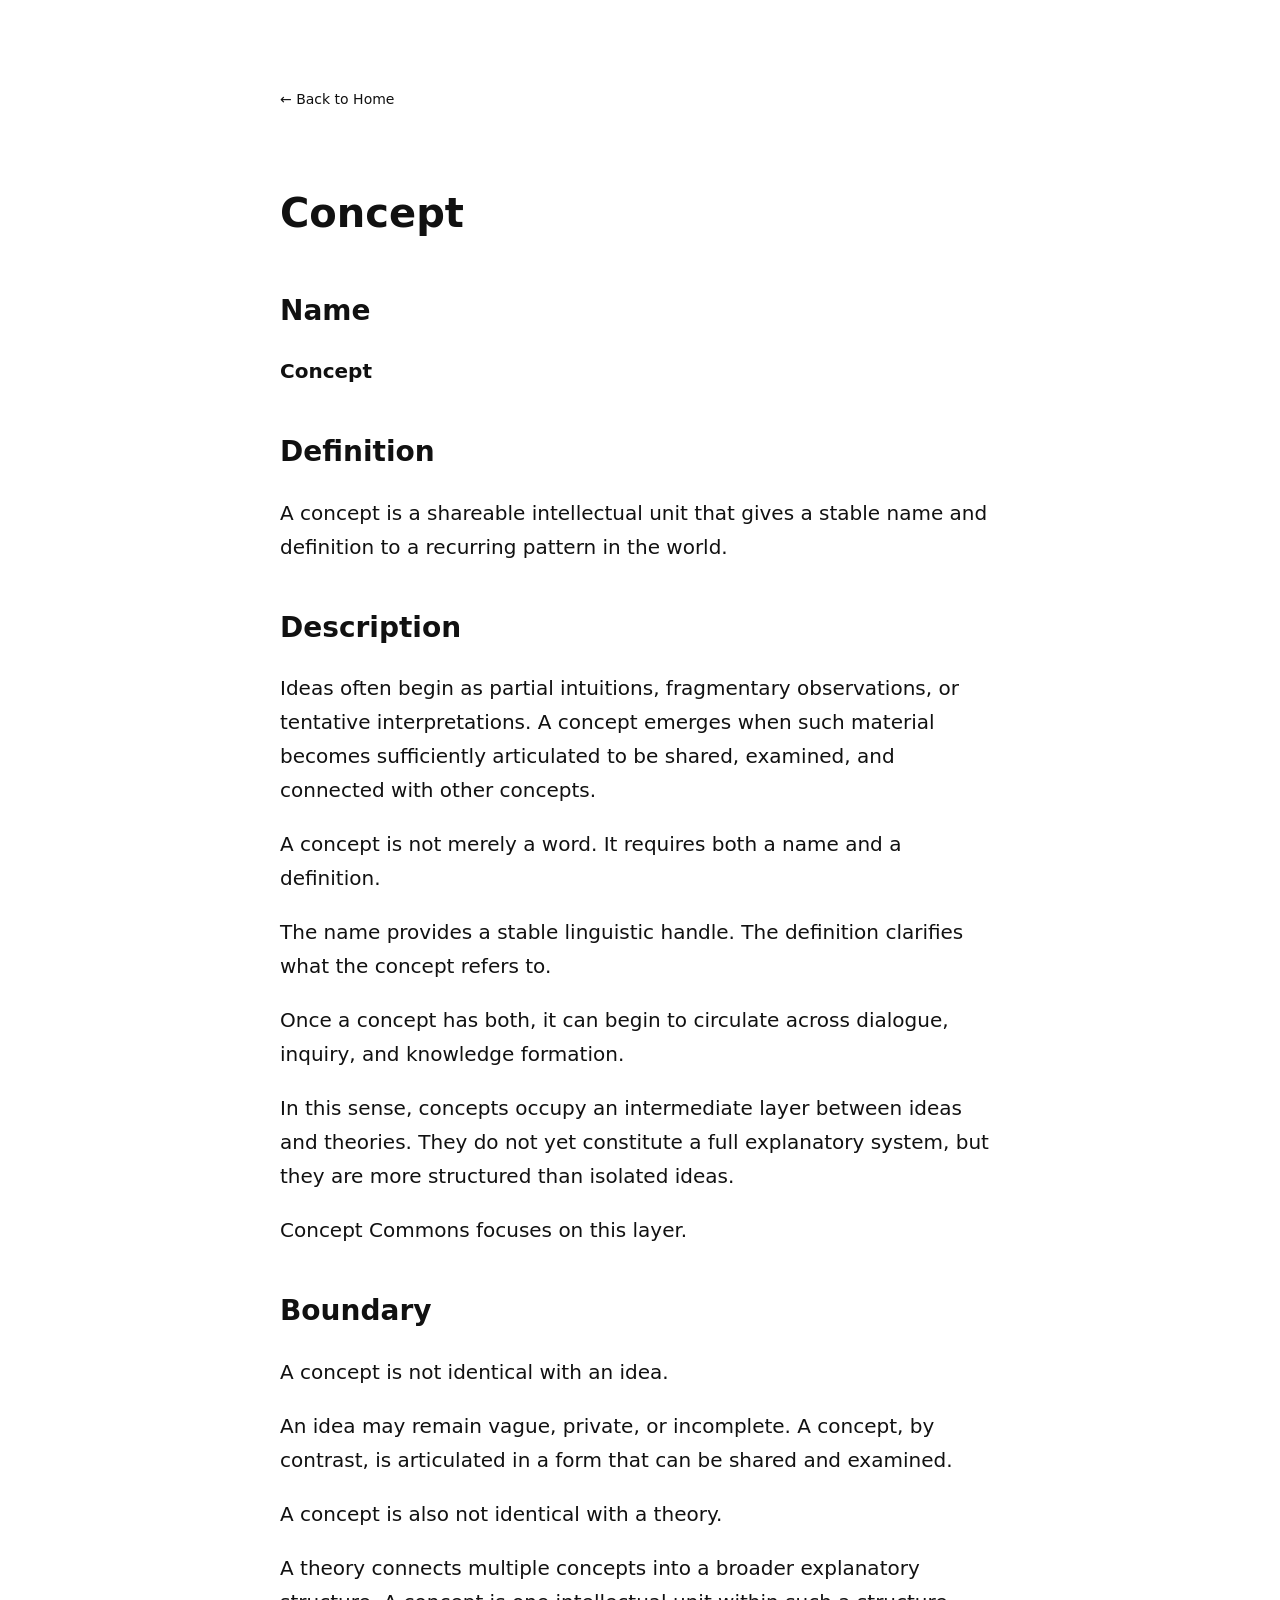
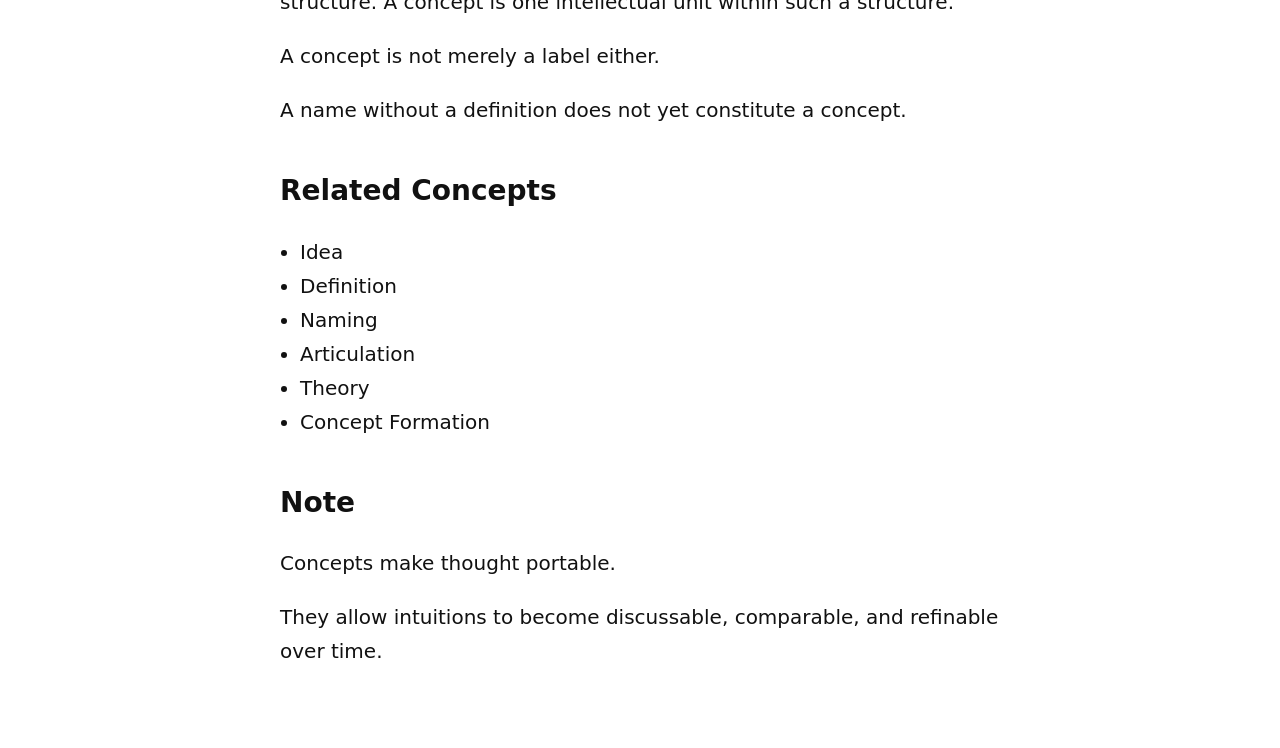
==== concept.html @ 50364c06 "Create concept.html" ====
<!DOCTYPE html>
<html lang="en">
<head>
<meta charset="UTF-8">
<meta name="viewport" content="width=device-width, initial-scale=1.0">

<title>Concept — Concept Commons</title>

<style>
body{
    font-family:-apple-system,BlinkMacSystemFont,system-ui;
    line-height:1.7;
    font-size:20px;
    max-width:720px;
    margin:80px auto;
    padding:0 20px;
    color:#111;
}

a{
    color:#111;
    text-decoration:none;
}

a:hover{
    text-decoration:underline;
}

.back{
    font-size:14px;
    margin-bottom:40px;
    display:inline-block;
}

h1{
    font-size:40px;
    margin-bottom:10px;
}

h2{
    font-size:28px;
    margin-top:40px;
    margin-bottom:16px;
}

p{
    margin-bottom:18px;
}

ul{
    margin-bottom:18px;
    padding-left:20px;
}

strong{
    font-weight:600;
}
</style>
</head>

<body>

<a class="back" href="/">← Back to Home</a>

<h1>Concept</h1>

<h2>Name</h2>

<p><strong>Concept</strong></p>

<h2>Definition</h2>

<p>
A concept is a shareable intellectual unit that gives a stable name and definition to a recurring pattern in the world.
</p>

<h2>Description</h2>

<p>
Ideas often begin as partial intuitions, fragmentary observations, or tentative interpretations.
A concept emerges when such material becomes sufficiently articulated to be shared, examined, and connected with other concepts.
</p>

<p>
A concept is not merely a word.
It requires both a name and a definition.
</p>

<p>
The name provides a stable linguistic handle.
The definition clarifies what the concept refers to.
</p>

<p>
Once a concept has both, it can begin to circulate across dialogue, inquiry, and knowledge formation.
</p>

<p>
In this sense, concepts occupy an intermediate layer between ideas and theories.
They do not yet constitute a full explanatory system, but they are more structured than isolated ideas.
</p>

<p>
Concept Commons focuses on this layer.
</p>

<h2>Boundary</h2>

<p>
A concept is not identical with an idea.
</p>

<p>
An idea may remain vague, private, or incomplete.
A concept, by contrast, is articulated in a form that can be shared and examined.
</p>

<p>
A concept is also not identical with a theory.
</p>

<p>
A theory connects multiple concepts into a broader explanatory structure.
A concept is one intellectual unit within such a structure.
</p>

<p>
A concept is not merely a label either.
</p>

<p>
A name without a definition does not yet constitute a concept.
</p>

<h2>Related Concepts</h2>

<ul>
<li>Idea</li>
<li>Definition</li>
<li>Naming</li>
<li>Articulation</li>
<li>Theory</li>
<li>Concept Formation</li>
</ul>

<h2>Note</h2>

<p>
Concepts make thought portable.
</p>

<p>
They allow intuitions to become discussable, comparable, and refinable over time.
</p>

</body>
</html>
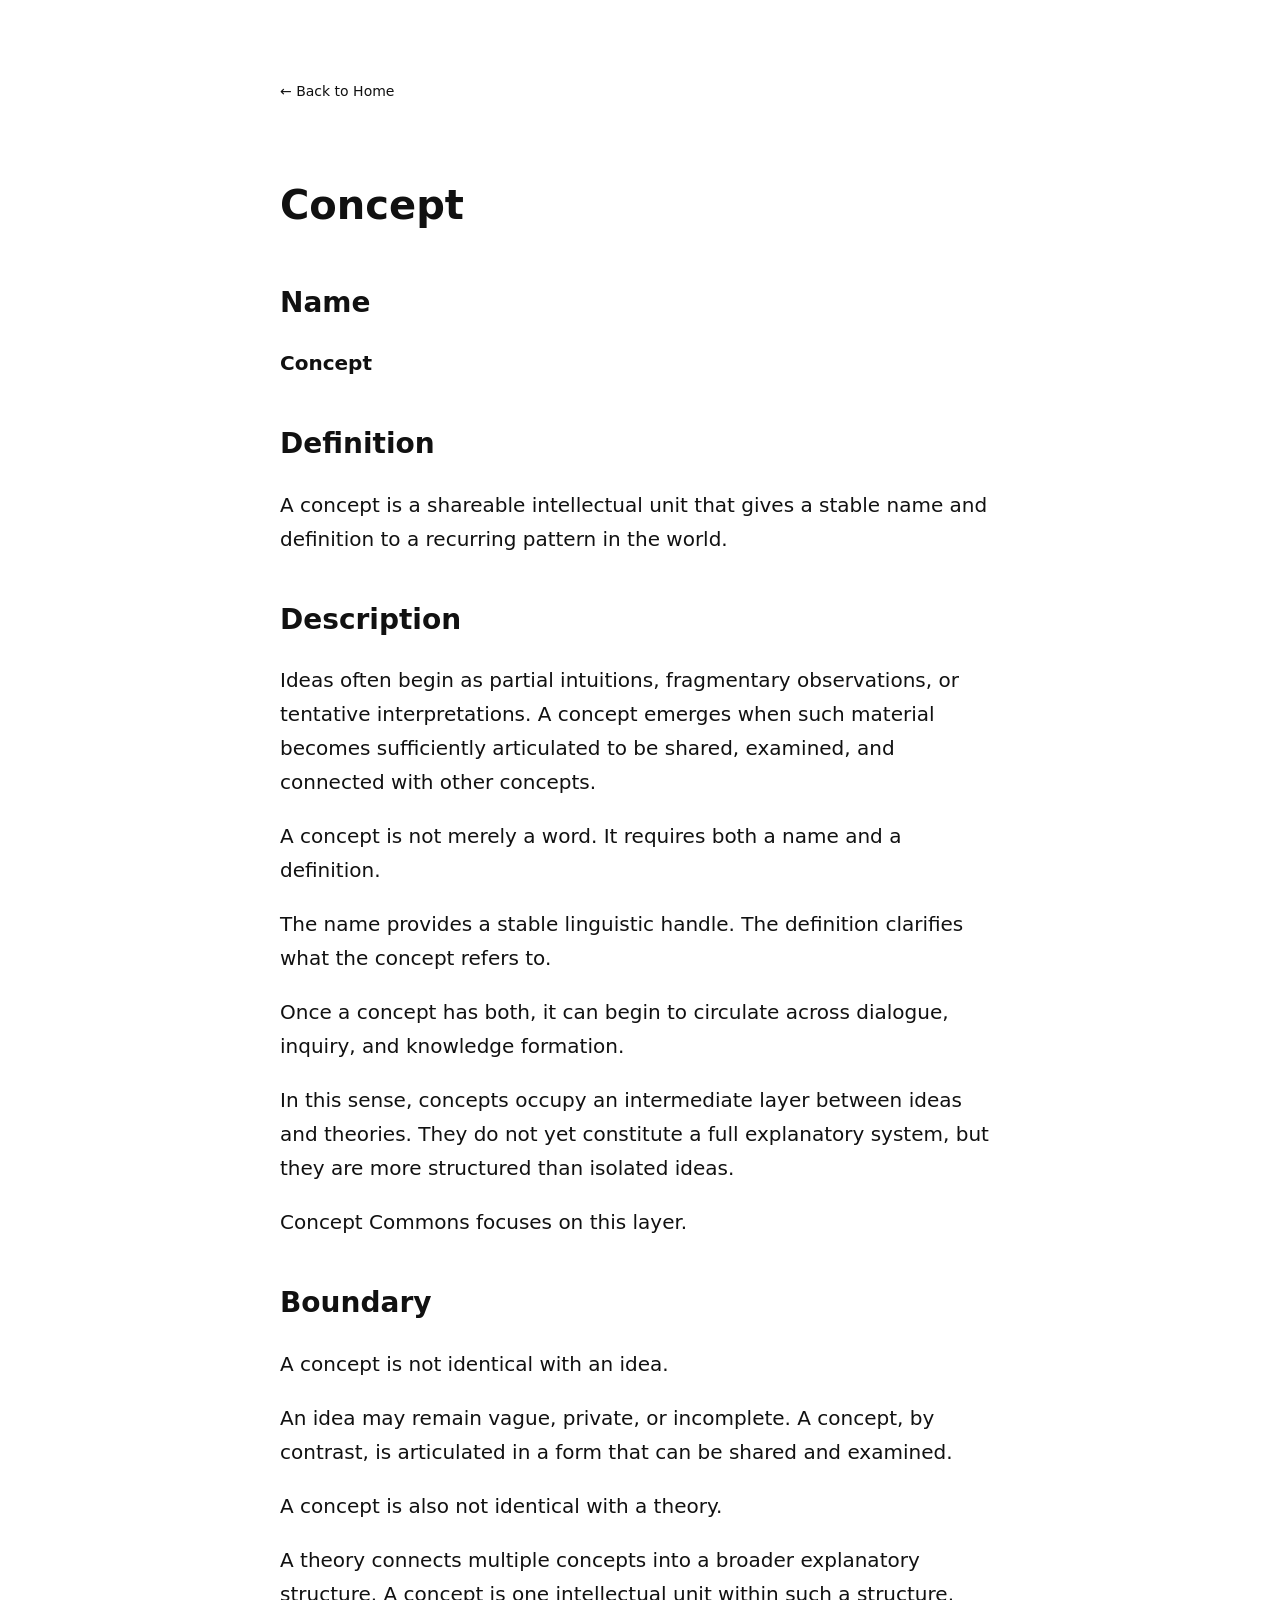
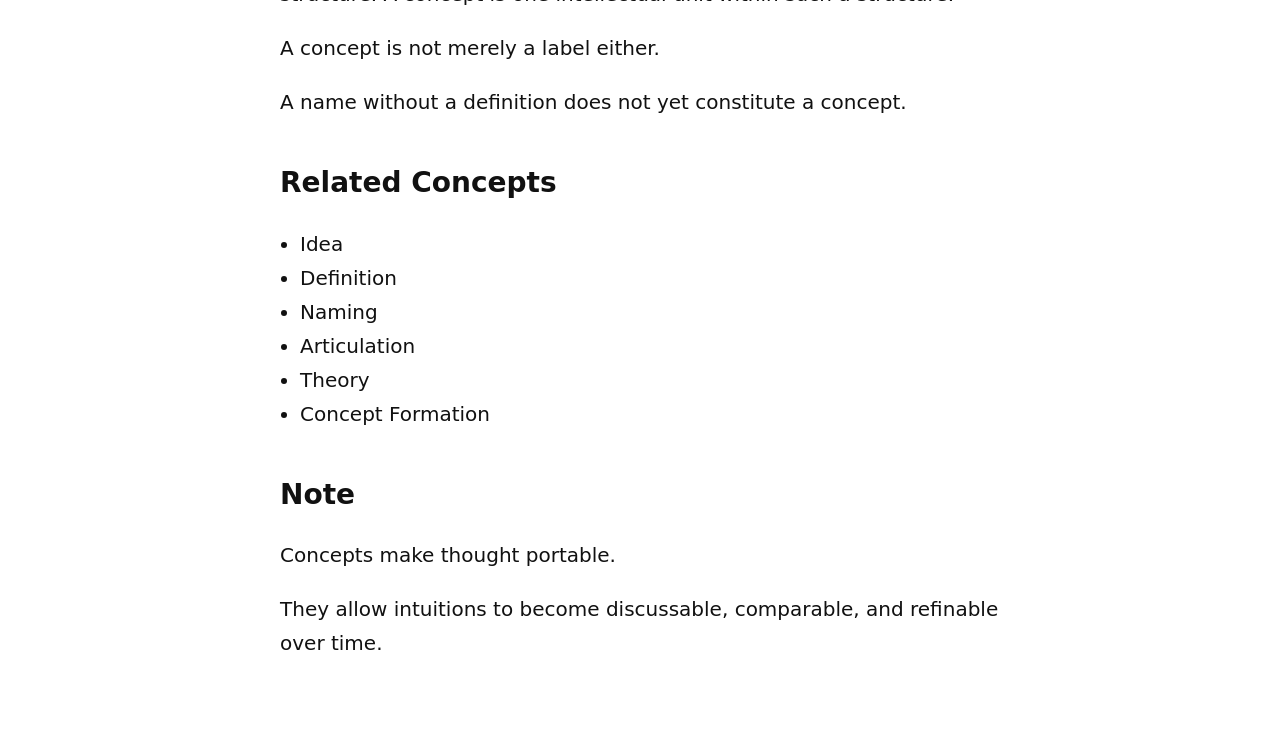
==== commit 5479e044: "Update concept.html" ====
--- a/concept.html
+++ b/concept.html
@@ -1,12 +1,5 @@
-<!DOCTYPE html>
-<html lang="en">
-<head>
-<meta charset="UTF-8">
-<meta name="viewport" content="width=device-width, initial-scale=1.0">
+<style>
 
-<title>Concept — Concept Commons</title>
-
-<style>
 body{
     font-family:-apple-system,BlinkMacSystemFont,system-ui;
     line-height:1.7;
@@ -43,6 +36,12 @@
     margin-bottom:16px;
 }
 
+h3{
+    font-size:22px;
+    margin-top:20px;
+    margin-bottom:12px;
+}
+
 p{
     margin-bottom:18px;
 }
@@ -55,6 +54,7 @@
 strong{
     font-weight:600;
 }
+
 </style>
 </head>
 
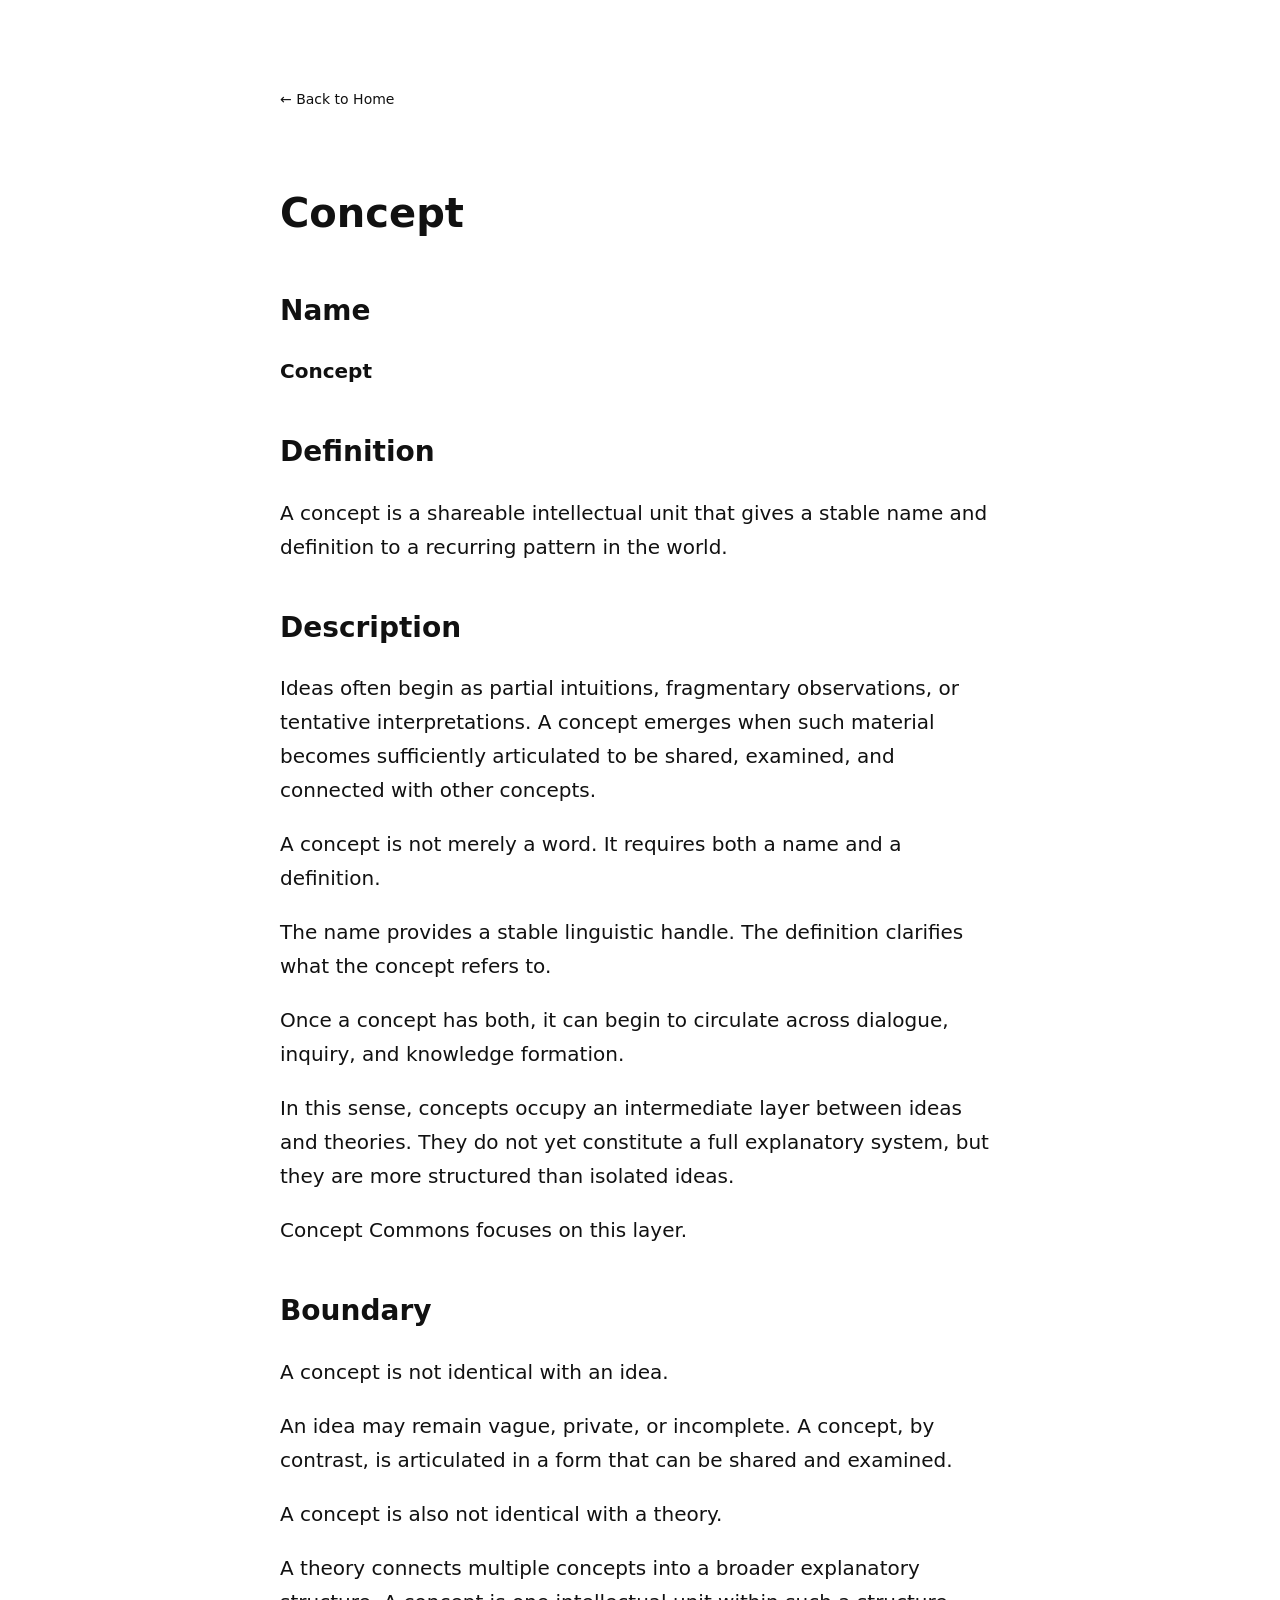
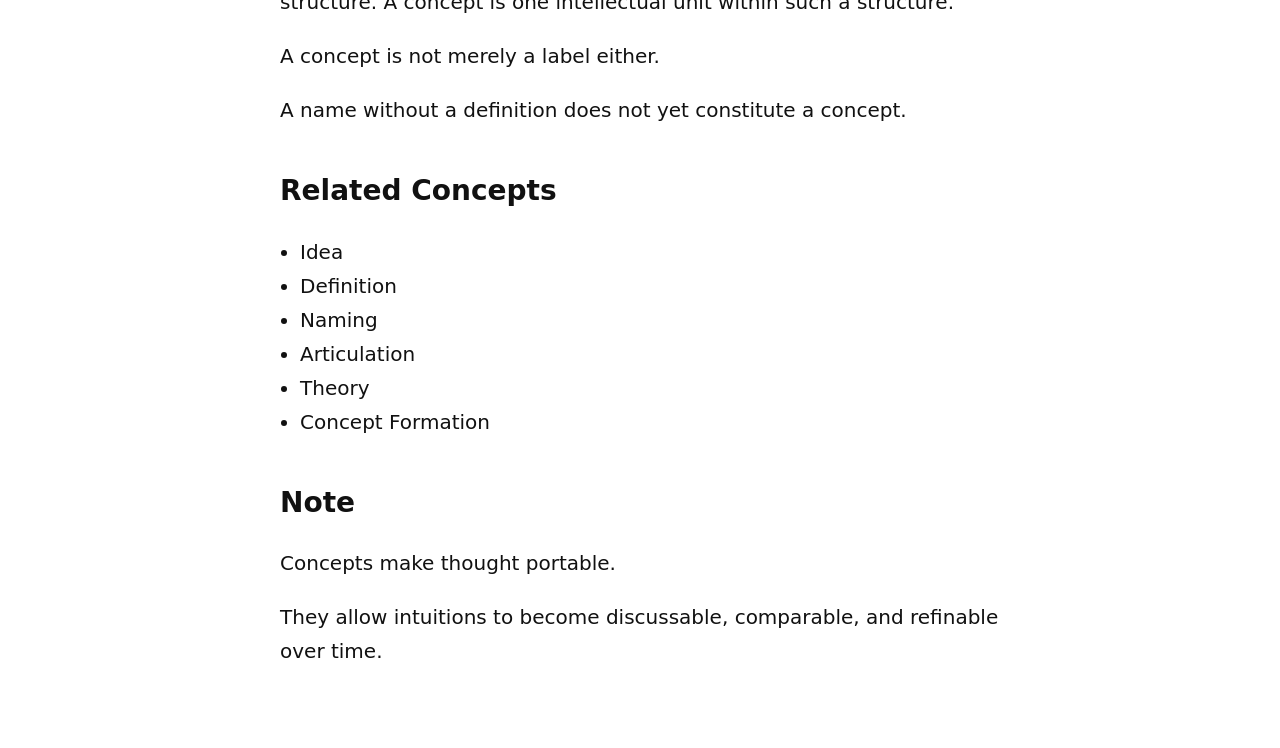
==== commit 55693cd4: "Update concept.html" ====
--- a/concept.html
+++ b/concept.html
@@ -1,61 +1,15 @@
-<style>
+<!DOCTYPE html>
+<html lang="en">
 
-body{
-    font-family:-apple-system,BlinkMacSystemFont,system-ui;
-    line-height:1.7;
-    font-size:20px;
-    max-width:720px;
-    margin:80px auto;
-    padding:0 20px;
-    color:#111;
-}
+<head>
 
-a{
-    color:#111;
-    text-decoration:none;
-}
+<meta charset="UTF-8">
+<meta name="viewport" content="width=device-width, initial-scale=1.0">
 
-a:hover{
-    text-decoration:underline;
-}
+<title>Concept — Concept Commons</title>
 
-.back{
-    font-size:14px;
-    margin-bottom:40px;
-    display:inline-block;
-}
+<link rel="stylesheet" href="/style.css">
 
-h1{
-    font-size:40px;
-    margin-bottom:10px;
-}
-
-h2{
-    font-size:28px;
-    margin-top:40px;
-    margin-bottom:16px;
-}
-
-h3{
-    font-size:22px;
-    margin-top:20px;
-    margin-bottom:12px;
-}
-
-p{
-    margin-bottom:18px;
-}
-
-ul{
-    margin-bottom:18px;
-    padding-left:20px;
-}
-
-strong{
-    font-weight:600;
-}
-
-</style>
 </head>
 
 <body>
--- a/style.css
+++ b/style.css
@@ -0,0 +1,54 @@
+body{
+    font-family:-apple-system,BlinkMacSystemFont,system-ui;
+    line-height:1.7;
+    font-size:20px;
+    max-width:720px;
+    margin:80px auto;
+    padding:0 20px;
+    color:#111;
+}
+
+a{
+    color:#111;
+    text-decoration:none;
+}
+
+a:hover{
+    text-decoration:underline;
+}
+
+.back{
+    font-size:14px;
+    margin-bottom:40px;
+    display:inline-block;
+}
+
+h1{
+    font-size:40px;
+    margin-bottom:10px;
+}
+
+h2{
+    font-size:28px;
+    margin-top:40px;
+    margin-bottom:16px;
+}
+
+h3{
+    font-size:22px;
+    margin-top:20px;
+    margin-bottom:12px;
+}
+
+p{
+    margin-bottom:18px;
+}
+
+ul{
+    margin-bottom:18px;
+    padding-left:20px;
+}
+
+strong{
+    font-weight:600;
+}
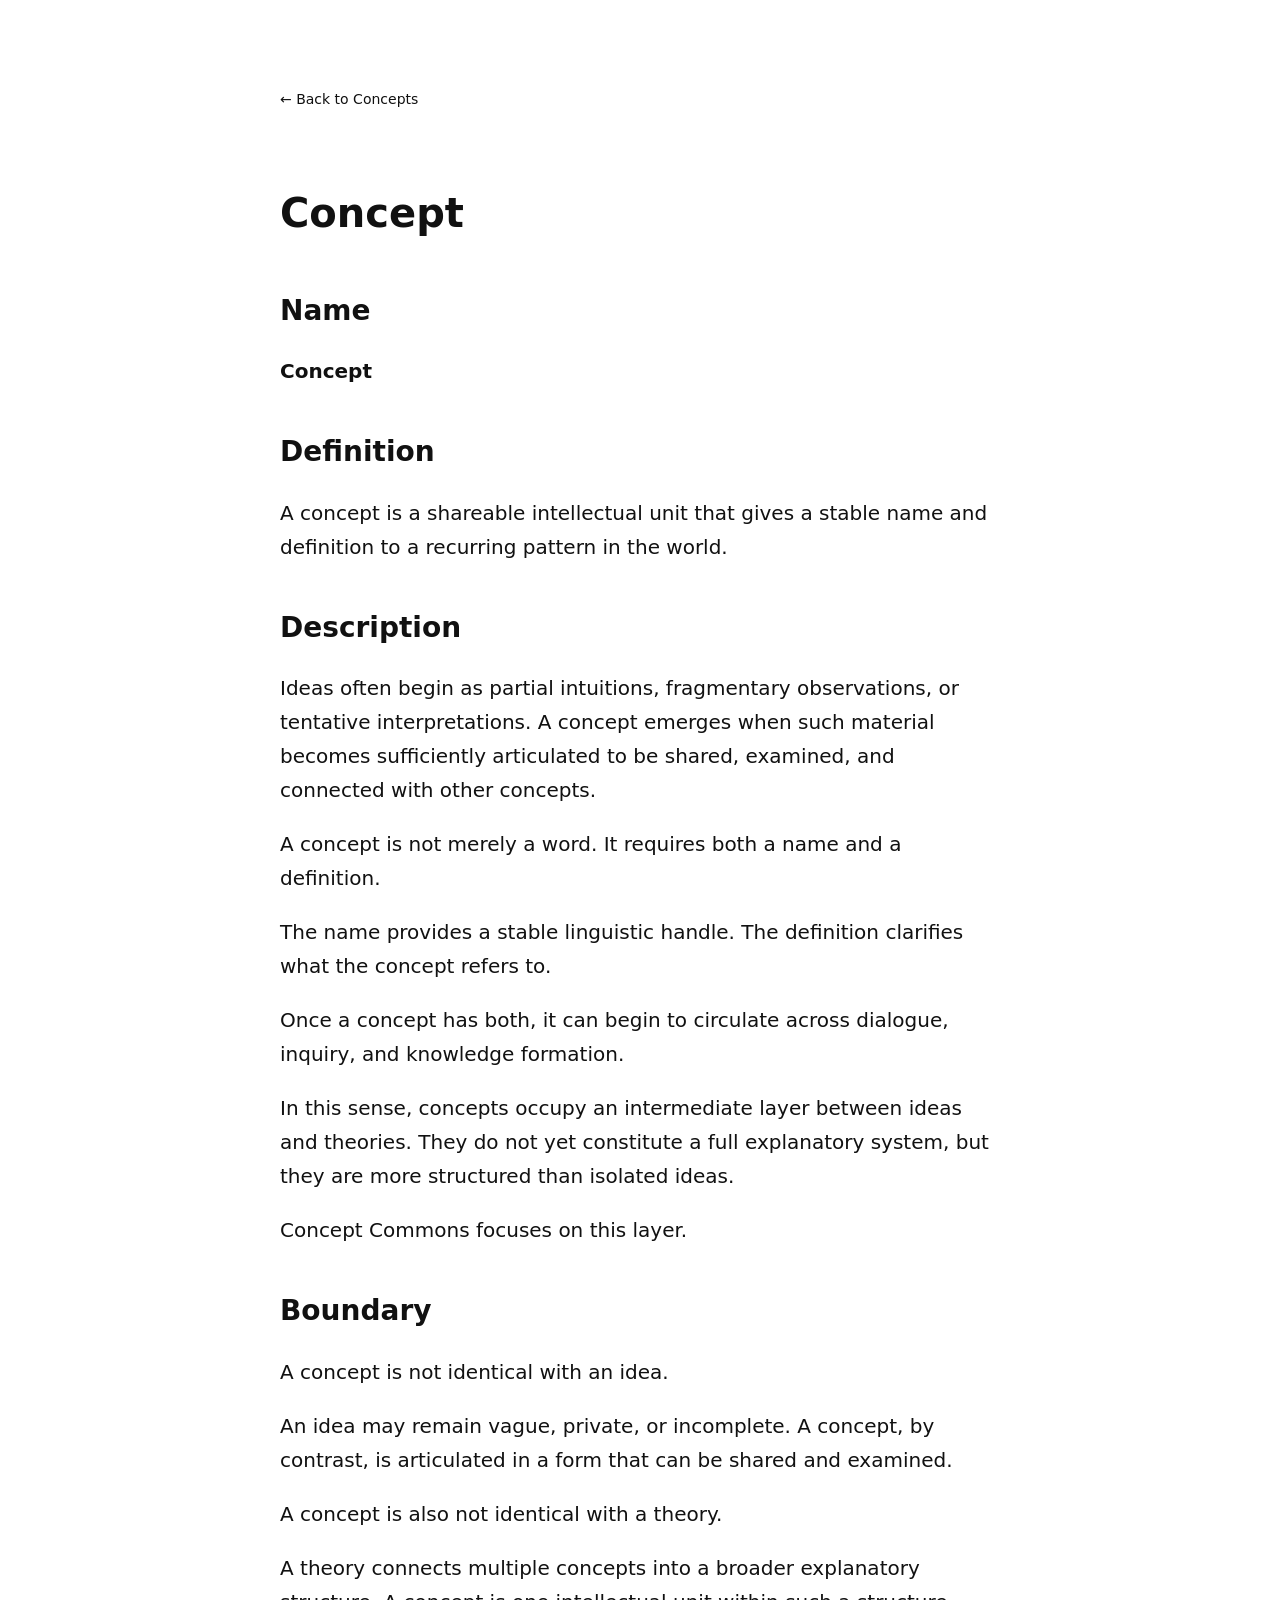
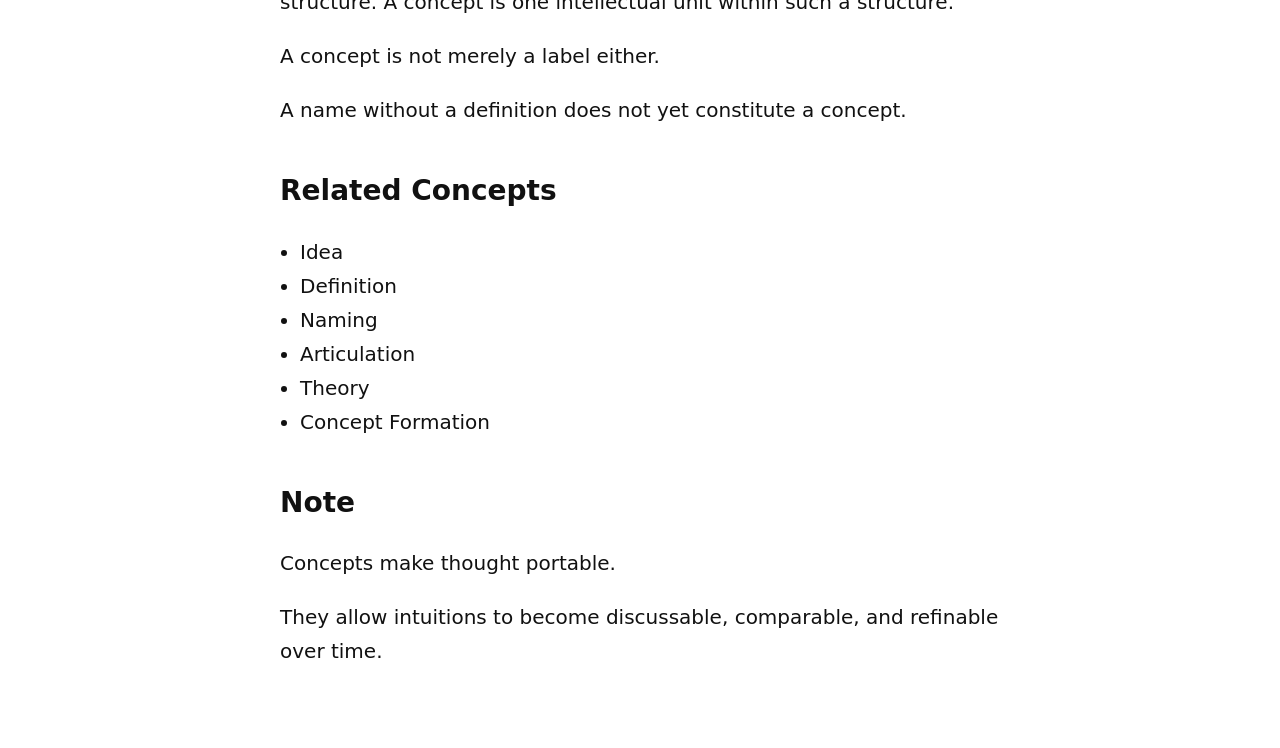
==== commit 256c14c8: "Update concept.html" ====
--- a/concept.html
+++ b/concept.html
@@ -14,7 +14,7 @@
 
 <body>
 
-<a class="back" href="/">← Back to Home</a>
+<a class="back" href="/concepts.html">← Back to Concepts</a>
 
 <h1>Concept</h1>
 
@@ -89,12 +89,12 @@
 <h2>Related Concepts</h2>
 
 <ul>
-<li>Idea</li>
-<li>Definition</li>
-<li>Naming</li>
-<li>Articulation</li>
-<li>Theory</li>
-<li>Concept Formation</li>
+<li><a href="/idea.html">Idea</a></li>
+<li><a href="/definition.html">Definition</a></li>
+<li><a href="/naming.html">Naming</a></li>
+<li><a href="/articulation.html">Articulation</a></li>
+<li><a href="/theory.html">Theory</a></li>
+<li><a href="/concept-formation.html">Concept Formation</a></li>
 </ul>
 
 <h2>Note</h2>
